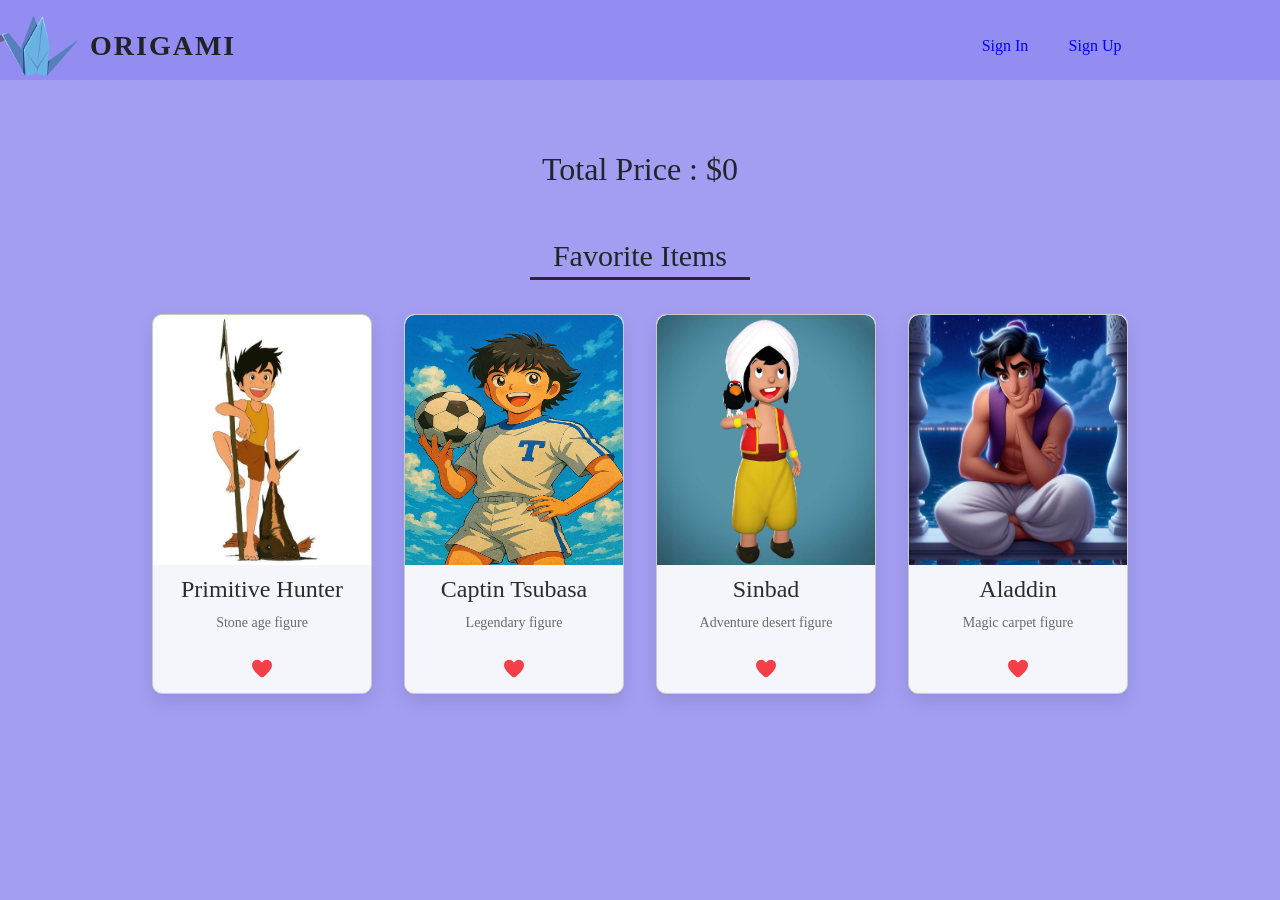
==== cartproducts.html @ ff0ed4c6 "Origami" ====
<!DOCTYPE html>
<html lang="en">
<head>
    <meta charset="UTF-8">
    <meta name="viewport" content="width=device-width, initial-scale=1.0">
    <link rel="stylesheet" href="https://cdnjs.cloudflare.com/ajax/libs/font-awesome/6.5.0/css/all.min.css">
    <link href="https://cdn.jsdelivr.net/npm/bootstrap@5.3.3/dist/css/bootstrap.min.css" rel="stylesheet">
    <link rel="stylesheet" href="/css/style.css">
    <link rel="stylesheet" href="/css/all.min.css">
    <title>Shopping Cart || Carts Products</title>
</head>
<body>
       
 <!-- <header>
    <div class="container">



        <div class="header-content">
          <img class="logo-img" src="/image/logo1.png" alt="Logo" style="width:90px;">
         <a href="index.html" class="brand-cart-page">Origami</a>
       <nav>
      <ul id="links">
        <li><a href="login.html">Sign In</a></li>
        <li><a href="register.html">Sign Up</a></li>


      </ul>
      <ul id="user_info">
        <li><a href="#" id="user"></a></li>
        <li class="shopping-cart"><i class="fas fa-shopping-cart icoooo"></i>
          <span class="badge"></span>
          <div class="carts-products">
            <div></div>
            <a href="cartproducts.html">Veiw All Products</a>
          </div>
        </li>
        <li><a href="#" id="logout">Logout</a></li>
      </ul>




     </nav>




        </div>
    </div>
 </header> -->
   <!-- header> -->
 <header>
   <div class="container">

    <div class="header-content">
     
     <a href="index.html" class="brand">
       
        <img class="logo-img" src="/image/logo1.png" alt="Logo" style="width:90px;">
        <span class="logo-name">Origami</span>
     </a>
      
    
     <nav>
      <ul id="links">
        <li><a href="login.html">Sign In</a></li>
        <li><a href="register.html">Sign Up</a></li>


      </ul>
      <ul id="user_info">
        <li><a href="#" id="user"></a></li>
        <li class="shopping-cart"><i class="fas fa-shopping-cart icoooo"></i>
          <span class="badge"></span>
          <div class="carts-products">
            <div></div>
            <a href="cartproducts.html">Veiw All Products</a>
          </div>
        </li>
        <li><a href="#" id="logout">Logout</a></li>
      </ul>




     </nav>





    </div>




   </div>










</header>

 <section class=" cart-products">
  <div class="container">

    <div class="carts-in-product">

    </div>
    <div class="total-price-section">
      <h2>Total Price : <span id="total-price">$0</span></h2>
    </div>

   




  </div>
  </section>


  <section class="favorite-page">
    <h2 class="fav-page-title">Favorite Items</h2>
   <div class="container">
     <div class="fav-items">
      <div class="fav-product-item">
       <img class="fav-item-img" src="image/item-16-fav.jpg" alt="">
      <div class="product-item-desc">
         <h4 class="title">Primitive Hunter</h4>
         <p class="desc-2">Stone age figure</p>
      </div>
     
     <i class="fa-solid fa-heart ico2"></i>
      </div>
      
      
        <div class="fav-product-item">
       <img class="fav-item-img" src="image/item-17-fav.jpg" alt="">
      <div class="product-item-desc">
         <h4 class="title">Captin Tsubasa</h4>
         <p class="desc">Legendary figure</p>
      </div>
     
      <i class="fa-solid fa-heart ico2"></i>
      </div>
      





        <div class="fav-product-item">
       <img class="fav-item-img" src="image/item-18-fav.jpg" alt="">
      <div class="product-item-desc">
         <h4 class="title">Sinbad</h4>
         <p class="desc">Adventure desert figure</p>
      </div>
     
      <i class="fa-solid fa-heart ico2"></i>
      </div>








        <div class="fav-product-item">
       <img class="fav-item-img" src="image/item-19-fav.jpg" alt="">
      <div class="product-item-desc">
         <h4 class="title">Aladdin</h4>
         <p class="desc">Magic carpet figure</p>
      </div>
     
      <i class="fa-solid fa-heart ico2"></i>
      </div>
      
     </div>



     














   </div>








  </section>



<!-- 

  <div class="container">
    <div class="products">
      <div class="product-item">
      <img class="product-item-img" src="image/item1.jpg" alt="">
      <div class="product-item-desc">
        <h2 class="title">Conan</h2>
        <p class="desc">Detective figure</p>
        <span class="cost">price:200$</span>
      </div>
      <div class="product-item-action">
        <button type="button" class="add-to-cart">Add To Cart</button>
        <i class="fa-regular fa-heart ico"></i>
      </div>
      </div> -->
      <!-- /product-item -->



      <!-- <div class="product-item">
      <img class="product-item-img" src="image/item4.jpg" alt="">
      <div class="product-item-desc">
        <h2 class="title">Haibara</h2>
        <p class="desc">Detective figure</p>
        <span class="cost">price:200</span><i class="fa-solid fa-dollar-sign"></i>
      </div>
      <div class="product-item-action">
        <button class="add-to-cart">Add To Cart</button>
        <i class="fa-regular fa-heart ico"></i>
      </div>
      </div> -->
      <!-- /product-item -->


      <!-- <div class="product-item">
      <img class="product-item-img" src="image/item7.jpg" alt="">
      <div class="product-item-desc">
        <h2 class="title">Ran</h2>
        <p class="desc">Detective figure</p>
        <span class="cost">price:200</span><i class="fa-solid fa-dollar-sign"></i>
      </div>
      <div class="product-item-action">
        <button class="add-to-cart">Add To Cart</button>
        <i class="fa-regular fa-heart ico"></i>
      </div>
      </div> -->
      <!-- /product-item -->
    <!-- </div> -->
    <!-- /products -->
  <!-- </div> -->
  <!-- /container -->

















</section>


 <!-- <section>
  <div class="container sec-2">
    
  </div>
 </section> -->







   
    
    <script src="https://cdn.jsdelivr.net/npm/bootstrap@5.3.3/dist/js/bootstrap.bundle.min.js"></script>
    <script src="carts.js"></script>
    <script src="user.js"></script>

</body>
</html>
---- css/style.css ----
body{
   background-color: rgb(208, 220, 241);
   background-color: rgb(209, 244, 255);
   background-color: #d0dcf1;
   background-color: #948df1d7;
   background-color: linear-gradient(135deg,#c7c3f3,#8f8ad8);
   font-family: 'Times New Roman', Times, serif;
}
/* .modal-body{
    background-color: rgb(208, 220, 241);
    background-color: rgb(209, 244, 255);
    background-color: rgb(208, 220, 241);
}
.btn{
   background-color: rgb(61, 210, 255);
   background-color: rgb(100, 209, 252);
   background-color: rgb(191, 207, 248);

}
.lo{
   width: 80%;
   height: 400px;
   background-color:rgba(221, 237, 249, 0.804) ;
   background-color: rgba(185, 208, 248, 0.184);
} */
 *{
   margin: 0;
   padding: 0;
   box-sizing: border-box;
 }
 .container{
   width: 80%;
   margin: auto;
 }
 header{
   height: 80px;
   background-color: rgb(163, 113, 207);
   background-color: rgba(180, 125, 229, 0.725);
   background-color: #948df1;
   padding: 15px 0;
 }
 .header-content{
   display: flex;
   justify-content: space-between;
   align-items: center;
   gap: 20px;
 }
 .logo-img{
  width: 60px;
  height: auto;
  margin-left: -150px;
 }
 .logo-name{
  font-size: 28px;
   font-weight: bold;
    color: #4b3f72;
    color: #222;
    letter-spacing: 2px;
  /* margin-left: -850px; */
  text-transform: uppercase;
  font-family: fantasy;
 }
 .brand{
  display: flex;
  align-items: center;
  gap: 10px;
  text-decoration: none;

 }
 /* .header-content .brand{
   font-size: 2px;
   text-decoration: none;
  
  
 } */
 .brand-cart-page{
  font-size: 32px;
   text-decoration: none;
   color: #4b3f72;
   font-weight: bold;
   font-family: fantasy;
    margin-left: -850px;
 }
 .header-search{
  display: flex;
  align-items: center;
  gap: 8px;
  flex: 1;
  justify-content: center;
 
 }
 
 
 .nav{
  display: flex;
  align-items: center;
 }
 nav ul{
   display: flex;
   list-style: none;
   align-items: center;
   margin: 0;
 }
 nav li a{
   display: block;
   color: blue;
   min-width: 80px;
   padding: 5px;
   margin: 0 5px; 
   /* background-color: aqua; */
   text-align: center;
   text-decoration: none;
 }
 .search-section{
  margin-top: 30px;
 }
 .search-container{
  display: flex;
  justify-content: center;
  gap: 10px;
 }
 .search-container input,.search-container select{
  width: 350px;
  height: 38px;
  padding: 8px 12px;
  border: 1px solid  #ccc;
 }
 .search-container button{
   height: 38px;
  padding: 0 18px;
  border: none;
  background-color: #333;
  color: white;
  border-radius: 6px;
  cursor: pointer;
 }
 .search-container button:hover{
   background-color: #555;
 }
 /* Form design */
 .section-form{/*hero image */
  position: absolute;
  top: 50%;
  left: 50%;
  transform: translate(-50%, -50%);
  width: 45%;
  text-align: center;
  background-color: rgb(255, 255, 255,0.9);
  padding:30px;
  border-radius: 12px;
  box-shadow: 0 10px 25px rgba(0,0,0,0.15);
  /* display: none; */
 }
 .section-form h2{
   font-size: 50px;
   letter-spacing: 2px;
   color: #5b3cc4;
 }
 #login{
  background: #5b3cc4;
  color: white;
  border: none;
  cursor: pointer;
  transition: 0.3s;
 }
 #login:hover{
  background: #3f2aa0;
 }
 .section-form a{
  color: #5b3cc4;
  font-weight: 500;
  text-decoration: none;
 }
 .section-form a:hover{
  text-decoration: underline;
 }
 .section-form form input {
   display: block;
   width: 100%;
   margin: 5px 0;
   height: 30px;
   border:1px solid #ddd;
   padding: 5px;
   outline: none;
   font-family: Arial, Helvetica, sans-serif;
 }
 .section-form form input:focus{
  border-color: #5b3cc4;
   box-shadow: 0 0 5px rgba(91,60,196,0.3);
 }
 .section-form form input[type="submit"]:hover{
   opacity: .5;
 }
 nav ul#user_info{
   display: none;
   

 }
 nav ul#user_info li{
  position: relative;
  margin: 0px 10px;
 }
/* //register page */
#sign-up{
  width: 100%;
  height: 45px;
  margin-top: 10px;
  background: #5b3cc4;
  color: white;
  border: none;
  cursor: pointer;
  font-size: 18px;
  transition: 0.3s;


}
#sign-up:hover{
  background: #3f2aa0;
}



/* #user_info{
  display: flex;
  flex-direction: row;
} */
#user{
  color: white;
  font-weight: 600;
}
#logout{
  color: white;
  margin-left: 10px;
}
#logout:hover{
  color: #ff6b6b;
}
 .products{
  width: 100%;
  margin: 40px 0 10px;
  display: flex;
  flex-wrap: wrap;
  justify-content: space-evenly;
  gap: 20px 0;
 }
 .product-item{
  /* display: flex;
  justify-content: space-between; */
  background: #f5f6fb;
  width: 22%;
  object-fit: contain;
  /* background-color: aquamarine; */
  min-height: 100px;
  border: 1px solid #a864aa;
  border-radius: 10px;
   margin-bottom: 20px;
   transition: 0.3s;
   overflow: hidden;
  /* box-shadow: 0 6px 18px rgba(0,0,0,0.18); */
  box-shadow: 0 8px 18px rgba(93, 1, 101, 0.18);
  /* text-align: center; */
 
 }
 .product-item:hover{
  transform: translateY(-5px);
  box-shadow: 0 12px 24px rgba(0,0,0,0.15);
 }
 .product-item:hover .product-item-img{
  transform: scale(1.03);
 }
 .product-item-img{
  height: 250px;
  width: 100%;
  margin-bottom: 10px;
  border-radius: 10px;
  
 }
 .product-item-desc{
  
  text-align: center;
  margin-bottom: 10px;
 }

  .product-item-desc h2{
  color: #2c2c2c;
  font-size: 600;

 }
 .product-item-desc p{
  color: #6b6b6b;
  font-size: 14px;
 }
 .product-item-desc span{
  color: #5b3cc4;
  font-weight: bold;
  font-size: 16px;
 }
 .desc-2{
  text-align: center;
  /* margin-left: 25px; */
 }
 .cost{
  margin-left: -1px;
  color: #5b3cc4;
 }
 /* .product-item-action button{
  width: 150px;
 } */
 .product-item-action{
  display: flex;
  flex: 1;
  text-align: right;
  justify-content: space-between;
  flex-direction: row-reverse;
  margin-bottom: 10px;
 
 }
 .add-to-cart{
  margin: auto;
  width: 90px;
  height: 30px;
  /* margin-left: 100px; */
  border-radius: 10px;
  /* background-color: rgba(100, 100, 233, 0.512); */
  background: #5b3cc4;
  color: #fff;
  cursor: pointer;
  text-align: center;
  transition: 0.3s;
  
  
  
  
 }
 .add-to-cart:hover{
  /* background-color: rgba(63, 63, 240, 0.512); */
  background: #3f2aa0;
 }
 .ico{
  position: relative;
  align-content: center;
  /* padding-left: 20px; */
  left: 70px;
  cursor: pointer;
  font-size: 20px;
  /* color: #f30c17; */
  color: #bbb;
  transition: 0.3s;
 
 }
 .ico:hover{
   /* color: #c5040ec7; */
   color: #ff4d6d;
 }
 /* ////////////////////////////////////////////// */
 nav ul#user_info li i{
  color: #fff;
  font-size: 22px;
  cursor: pointer;
 }
 nav ul#user_info li{
  margin: 0px 10px;
  position: relative;

 }
 nav ul#user_info li .badge{
  position: absolute;
  width: 18px;
  height: 18px;
  background-color: chocolate;
  color: #fff;
  border-radius: 50%;
  text-align: center;
  display: none;
  top: -7px;
  right:-10px;
  font-size: 12px;
  padding: 3px;
 }
 /* //////////////////////////////// */
 .carts-products{
  position: absolute;
   display: none;
  width: 250px;
  transform: translate(-40%,0);
  background-color: #351e41;
  top: 40px;
  border-radius: 6px;
  padding: 10px;
  z-index: 1000;
 
 
  
 }
.carts-products a {
 display: block;
 color: #000;
 margin: 4px 0;
 padding: 0;
 background-color: rgb(127, 24, 172);
 color: #ffffff;
 text-align: center;
 text-decoration: none;
}
.icoooo{
  margin-top: 7px;
}
/* //////////////////////////////////// */
.carts-in-product{
 width: 100%;
 display: flex;
 flex-wrap: wrap;
 justify-content: space-evenly;
 margin-top: 40px;

}
.product-item-action .remove-from-cart{
  width: 150px;
  margin: auto;
  height: 30px;
  /* margin-left: 60px; */
  border-radius: 10px;
  background-color: rgba(251, 0, 0, 0.622);
  color: #fff;
  cursor: pointer;
  text-align: center;
}
.remove-from-cart{
  background: #e74c3c;
  color: white;
  border: none;
 
}
.remove-from-cart:hover{
  /* background-color: rgba(186, 1, 1, 0.677); */
  background: #c0392b;
}
/* cartpage */
.quantity-box{
  display: flex;
  align-items: center;
  justify-content: center;
  gap: 10px;
  margin: 10px 2px;
}
.quantity-box button{
  width: 30px;
  height: 30px;
  border: none;
  border-radius: 6px;
  background-color: #6c63ff;
  color: #fff;
  font-size: 20px;
  cursor: pointer;
  transition: 0.3s;
  
}
.quantity-box button:hover{
  background-color: #5148d8;
}
.quantity-box span{
  font-size: 18px;
  font-weight: bold;
  min-width: 15px;
  text-align: center;
}

.cart-menu-item{
  display: flex;
  justify-content: space-between;
  align-items: center;
  padding: 8px;
  border-bottom: 1px solid #eee;
  
  
}
.cart-qty{
display: flex;
gap: 5px;
align-items: center;
}
.cart-qty button{
  width: 20px;
  height: 20px;
  border: none;
  background: #6c63ff;
  color: #fff;
  border-radius: 3px;
  cursor: pointer;
  margin: 0 2px;
  
}
.cart-menu-item button:hover{
   background-color: #622696;
}
.cart-qty span{
  font-weight: bold;
  text-align: center;
  color: #fff;
}
.cart-title{
  font-size: 15px;
  flex: 1;
  color: #fff;
}
.cart-price{
  font-size: 12px;
  color: rgb(255, 255, 255);
 
}
/* total price section */
.total-price-section{
  text-align: center;
  margin: 30px 0 40px;
  font-weight: bold;
  font-size: 22px;
}
/* .cart-info{
  display: flex;
  flex-direction: column;
  
} */

/* ///////section2 favourite cart page */
.favorite-page{
  margin-top: 40px;
  
  
}

.fav-page-title{
  position: relative;
  text-align: center;
  /* background-color: #622696; */
  padding: 10px 0;
  margin-bottom: 30px;
  font-size: 30px;
}
.fav-page-title::after{
  content: "";
  position: absolute;
  left: 50%;
  bottom: 4px;
  width:220px;
  height: 3px;
  background-color: #351e41;
  /* background-color: #c7c3f3; */
  transform: translateX(-50%);
  transition: width 0.4s;
}
.fav-page-title:hover::after{
  width: 30%;
}
.product-item-desc h4{
  color: #2c2c2c;
  font-size: 600;
}
.product-item-desc .desc{
  color: #6b6b6b
}
/* .line{
  position: absolute;
  top: 50px;
 left: 647px;
  width: 220px;
  height: 4px;
  background-color: #622696;
} */
.fav-items{
  display: flex;
  flex-wrap: wrap;
  justify-content: space-evenly;
 gap: 20px;

 
 
  
   
   
}
.fav-product-item{
   width: 22%;
   min-height: 100px;
   border-radius: 10px;
    margin-bottom: 20px;
     border: 1px solid #cec9c9;
     /* background-color: rgba(243, 12, 23, 0.08); */
       background: #f5f6fb;
     box-shadow: 0 8px 18px rgba(0,0,0,0.1);
     text-align: center;
     overflow: hidden;
     padding-bottom: 10px;
     transition: 0.3s;
}
.fav-product-item:hover{
  transform: translateY(-5px);
  box-shadow: 0 12px 24px rgba(0,0,0,0.15);
}

.fav-item-img{
  height: 250px;
  width: 100%;
  margin-bottom: 10px;
  border-radius: 10px 10px 0 0;
  
  
 }
 
.fav-product-item .ico2{
  position: static;
  left: 0;
  font-size: 20px;
  cursor: pointer;
  margin-top: 10px;
  color: #f33f48;
}
.fav-product-item .ico2:hover{
  color: #a00300;
}




.icon-box-last{
  /* background-color: #fff; */
  width: 200px;
  height: 200px;
}


.icon-last{
  line-height: 10px;
}
.icon-heart{
  animation-name: heart;
  

}


@keyframes heart{
   from{
    color: #000000;};
}


.icon-heart{
    margin-top: 2px;
    position: relative;
    left: auto;
    margin-left: 5px;
    animation-name: heart;
    animation-duration: 1s;
    animation-iteration-count: infinite;
    
    color: #9608e3;
}
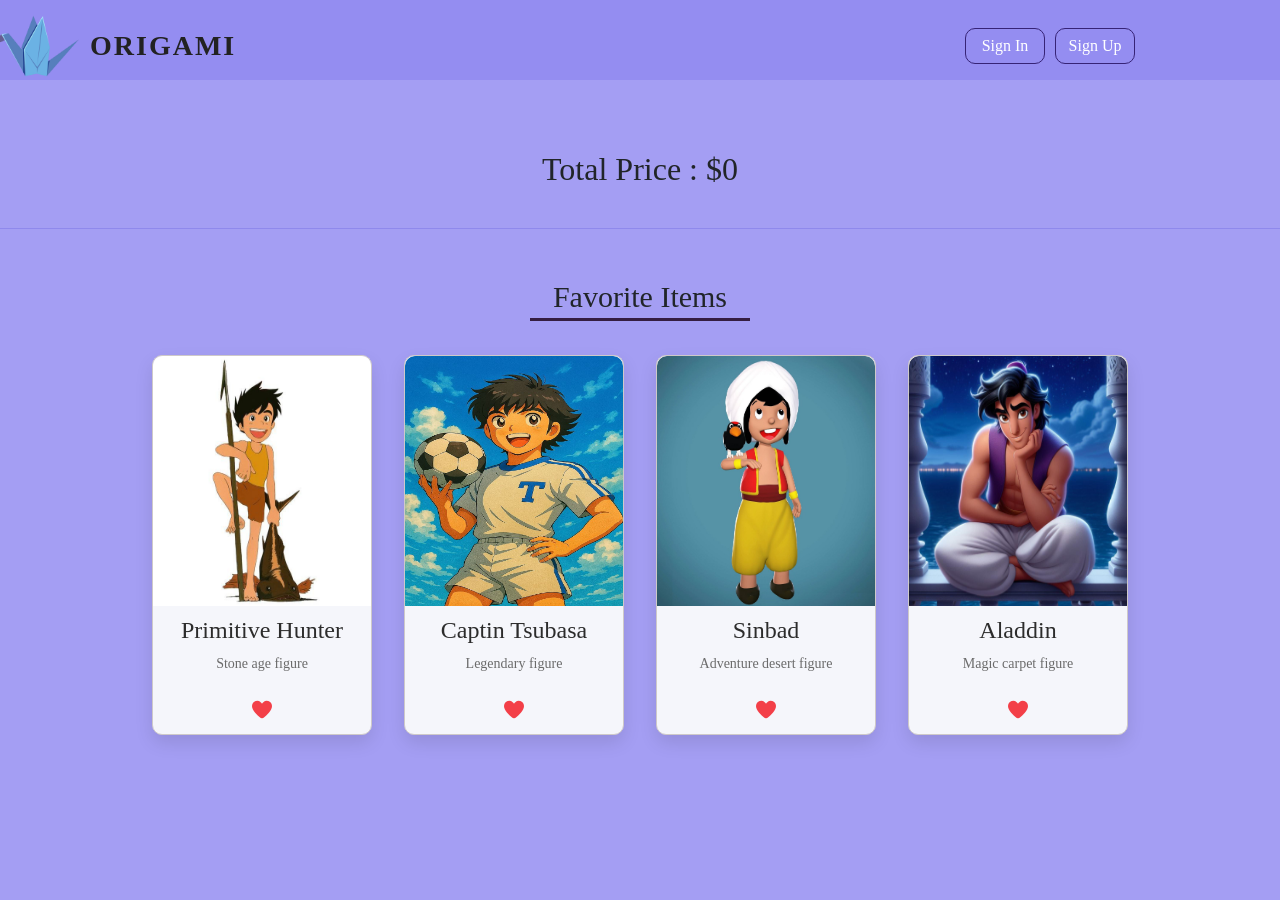
==== commit a2b30ea0: "updated" ====
--- a/cartproducts.html
+++ b/cartproducts.html
@@ -5,7 +5,7 @@
     <meta name="viewport" content="width=device-width, initial-scale=1.0">
     <link rel="stylesheet" href="https://cdnjs.cloudflare.com/ajax/libs/font-awesome/6.5.0/css/all.min.css">
     <link href="https://cdn.jsdelivr.net/npm/bootstrap@5.3.3/dist/css/bootstrap.min.css" rel="stylesheet">
-    <link rel="stylesheet" href="/css/style.css">
+    <link rel="stylesheet" href="css/style.css">
     <link rel="stylesheet" href="/css/all.min.css">
     <title>Shopping Cart || Carts Products</title>
 </head>
@@ -57,7 +57,7 @@
      
      <a href="index.html" class="brand">
        
-        <img class="logo-img" src="/image/logo1.png" alt="Logo" style="width:90px;">
+        <img class="logo-img" src="image/logo1.png" alt="Logo" style="width:90px;">
         <span class="logo-name">Origami</span>
      </a>
       
@@ -125,7 +125,7 @@
 
   </div>
   </section>
-
+<hr class="divide-line">
 
   <section class="favorite-page">
     <h2 class="fav-page-title">Favorite Items</h2>
@@ -216,58 +216,7 @@
 
 
 
-<!-- 
-
-  <div class="container">
-    <div class="products">
-      <div class="product-item">
-      <img class="product-item-img" src="image/item1.jpg" alt="">
-      <div class="product-item-desc">
-        <h2 class="title">Conan</h2>
-        <p class="desc">Detective figure</p>
-        <span class="cost">price:200$</span>
-      </div>
-      <div class="product-item-action">
-        <button type="button" class="add-to-cart">Add To Cart</button>
-        <i class="fa-regular fa-heart ico"></i>
-      </div>
-      </div> -->
-      <!-- /product-item -->
-
-
-
-      <!-- <div class="product-item">
-      <img class="product-item-img" src="image/item4.jpg" alt="">
-      <div class="product-item-desc">
-        <h2 class="title">Haibara</h2>
-        <p class="desc">Detective figure</p>
-        <span class="cost">price:200</span><i class="fa-solid fa-dollar-sign"></i>
-      </div>
-      <div class="product-item-action">
-        <button class="add-to-cart">Add To Cart</button>
-        <i class="fa-regular fa-heart ico"></i>
-      </div>
-      </div> -->
-      <!-- /product-item -->
-
-
-      <!-- <div class="product-item">
-      <img class="product-item-img" src="image/item7.jpg" alt="">
-      <div class="product-item-desc">
-        <h2 class="title">Ran</h2>
-        <p class="desc">Detective figure</p>
-        <span class="cost">price:200</span><i class="fa-solid fa-dollar-sign"></i>
-      </div>
-      <div class="product-item-action">
-        <button class="add-to-cart">Add To Cart</button>
-        <i class="fa-regular fa-heart ico"></i>
-      </div>
-      </div> -->
-      <!-- /product-item -->
-    <!-- </div> -->
-    <!-- /products -->
-  <!-- </div> -->
-  <!-- /container -->
+
 
 
 
@@ -288,11 +237,7 @@
 </section>
 
 
- <!-- <section>
-  <div class="container sec-2">
-    
-  </div>
- </section> -->
+
 
 
 
--- a/css/style.css
+++ b/css/style.css
@@ -6,23 +6,7 @@
    background-color: linear-gradient(135deg,#c7c3f3,#8f8ad8);
    font-family: 'Times New Roman', Times, serif;
 }
-/* .modal-body{
-    background-color: rgb(208, 220, 241);
-    background-color: rgb(209, 244, 255);
-    background-color: rgb(208, 220, 241);
-}
-.btn{
-   background-color: rgb(61, 210, 255);
-   background-color: rgb(100, 209, 252);
-   background-color: rgb(191, 207, 248);
-
-}
-.lo{
-   width: 80%;
-   height: 400px;
-   background-color:rgba(221, 237, 249, 0.804) ;
-   background-color: rgba(185, 208, 248, 0.184);
-} */
+
  *{
    margin: 0;
    padding: 0;
@@ -67,12 +51,7 @@
   text-decoration: none;
 
  }
- /* .header-content .brand{
-   font-size: 2px;
-   text-decoration: none;
-  
-  
- } */
+
  .brand-cart-page{
   font-size: 32px;
    text-decoration: none;
@@ -101,15 +80,41 @@
    align-items: center;
    margin: 0;
  }
- nav li a{
+ #links li a{
    display: block;
-   color: blue;
+   color: rgb(255, 255, 255);
    min-width: 80px;
    padding: 5px;
    margin: 0 5px; 
    /* background-color: aqua; */
    text-align: center;
    text-decoration: none;
+   border:1px solid #362376;
+  border-radius: 10px;
+  
+ }
+ /* #links li a :hover{
+  background-color: #6c2aee;
+ color: #fff;
+ border-color: #6c2aee;
+ transition: 0.3s;
+ } */
+ nav li a{
+   display: block;
+   color: rgb(255, 255, 255);
+   min-width: 80px;
+   padding: 5px;
+   margin: 0 5px; 
+   /* background-color: aqua; */
+   text-align: center;
+   text-decoration: none;
+   
+ }
+ #logout:hover ,#links li a:hover{
+ background-color: #6c2aee;
+ color: #fff;
+ border-color: #6c2aee;
+ transition: 0.3s;
  }
  .search-section{
   margin-top: 30px;
@@ -128,14 +133,22 @@
  .search-container button{
    height: 38px;
   padding: 0 18px;
-  border: none;
-  background-color: #333;
+  /* border: none; */
+  /* background-color: #333; */
+  background-color: #6c2aee;
+    background-color: #948df1;
   color: white;
-  border-radius: 6px;
-  cursor: pointer;
+  /* border-radius: 6px; */
+  cursor: pointer;
+  border:1px solid #362376;
+  border-radius: 10px;
  }
  .search-container button:hover{
    background-color: #555;
+   background-color: #6c2aee;
+ color: #fff;
+ border-color: #6c2aee;
+ transition: 0.3s;
  }
  /* Form design */
  .section-form{/*hero image */
@@ -211,6 +224,7 @@
   cursor: pointer;
   font-size: 18px;
   transition: 0.3s;
+  
 
 
 }
@@ -220,10 +234,7 @@
 
 
 
-/* #user_info{
-  display: flex;
-  flex-direction: row;
-} */
+
 #user{
   color: white;
   font-weight: 600;
@@ -231,10 +242,11 @@
 #logout{
   color: white;
   margin-left: 10px;
-}
-#logout:hover{
-  color: #ff6b6b;
-}
+  border:1px solid #362376;
+  border-radius: 10px;
+  transition: 0.3s;
+}
+
  .products{
   width: 100%;
   margin: 40px 0 10px;
@@ -244,12 +256,10 @@
   gap: 20px 0;
  }
  .product-item{
-  /* display: flex;
-  justify-content: space-between; */
+ 
   background: #f5f6fb;
   width: 22%;
   object-fit: contain;
-  /* background-color: aquamarine; */
   min-height: 100px;
   border: 1px solid #a864aa;
   border-radius: 10px;
@@ -435,6 +445,9 @@
   /* background-color: rgba(186, 1, 1, 0.677); */
   background: #c0392b;
 }
+.divide-line{
+  color: #5148d8;
+}
 /* cartpage */
 .quantity-box{
   display: flex;
@@ -515,11 +528,7 @@
   font-weight: bold;
   font-size: 22px;
 }
-/* .cart-info{
-  display: flex;
-  flex-direction: column;
-  
-} */
+
 
 /* ///////section2 favourite cart page */
 .favorite-page{
@@ -558,14 +567,7 @@
 .product-item-desc .desc{
   color: #6b6b6b
 }
-/* .line{
-  position: absolute;
-  top: 50px;
- left: 647px;
-  width: 220px;
-  height: 4px;
-  background-color: #622696;
-} */
+
 .fav-items{
   display: flex;
   flex-wrap: wrap;
